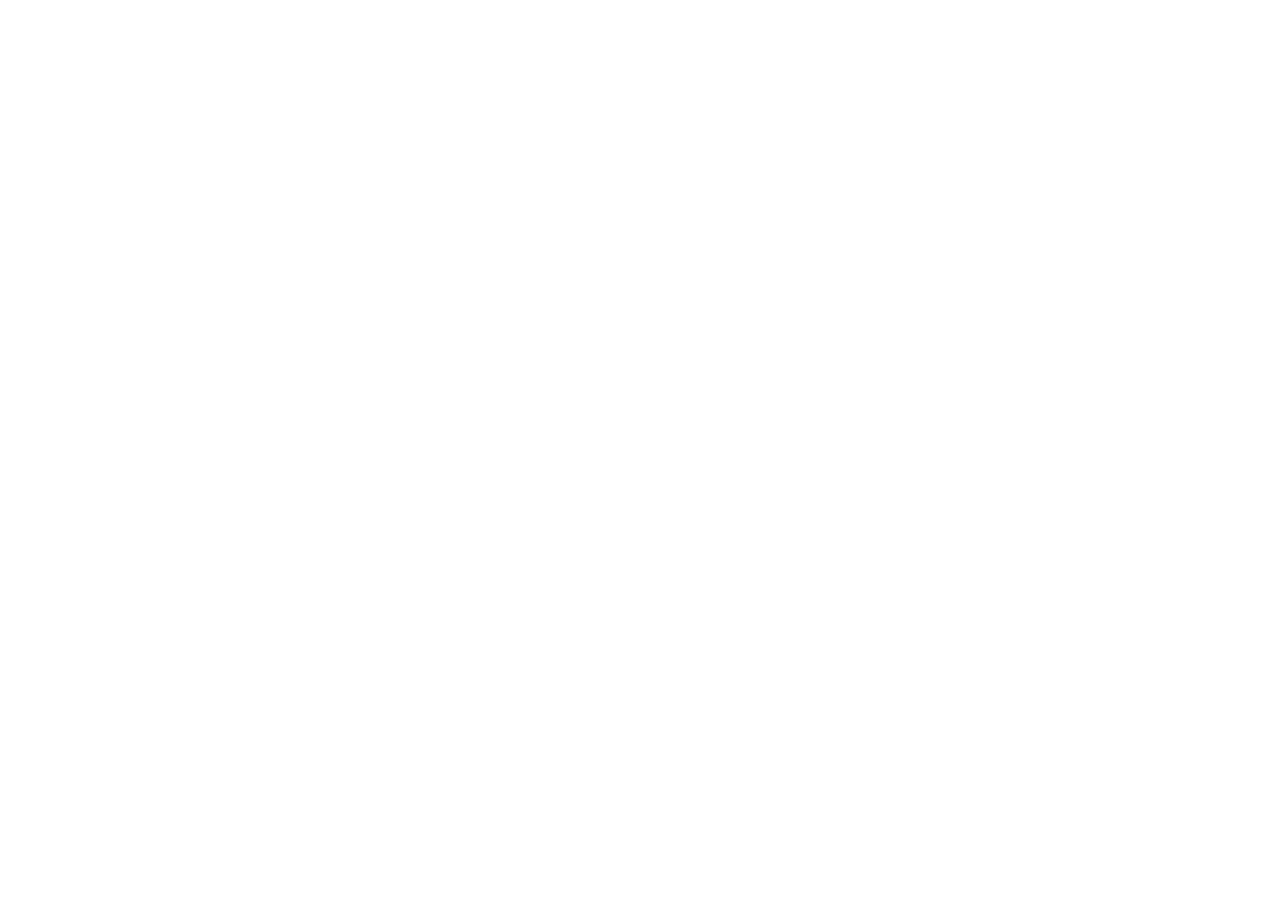
==== index.html @ c8432396 "primeiro commit do HTML" ====
<!DOCTYPE html>
<html lang="en">
<head>
    <meta charset="UTF-8">
    <meta name="viewport" content="width=device-width, initial-scale=1.0">
    <title>Feedback</title>
</head>
<body>
    
</body>
</html>
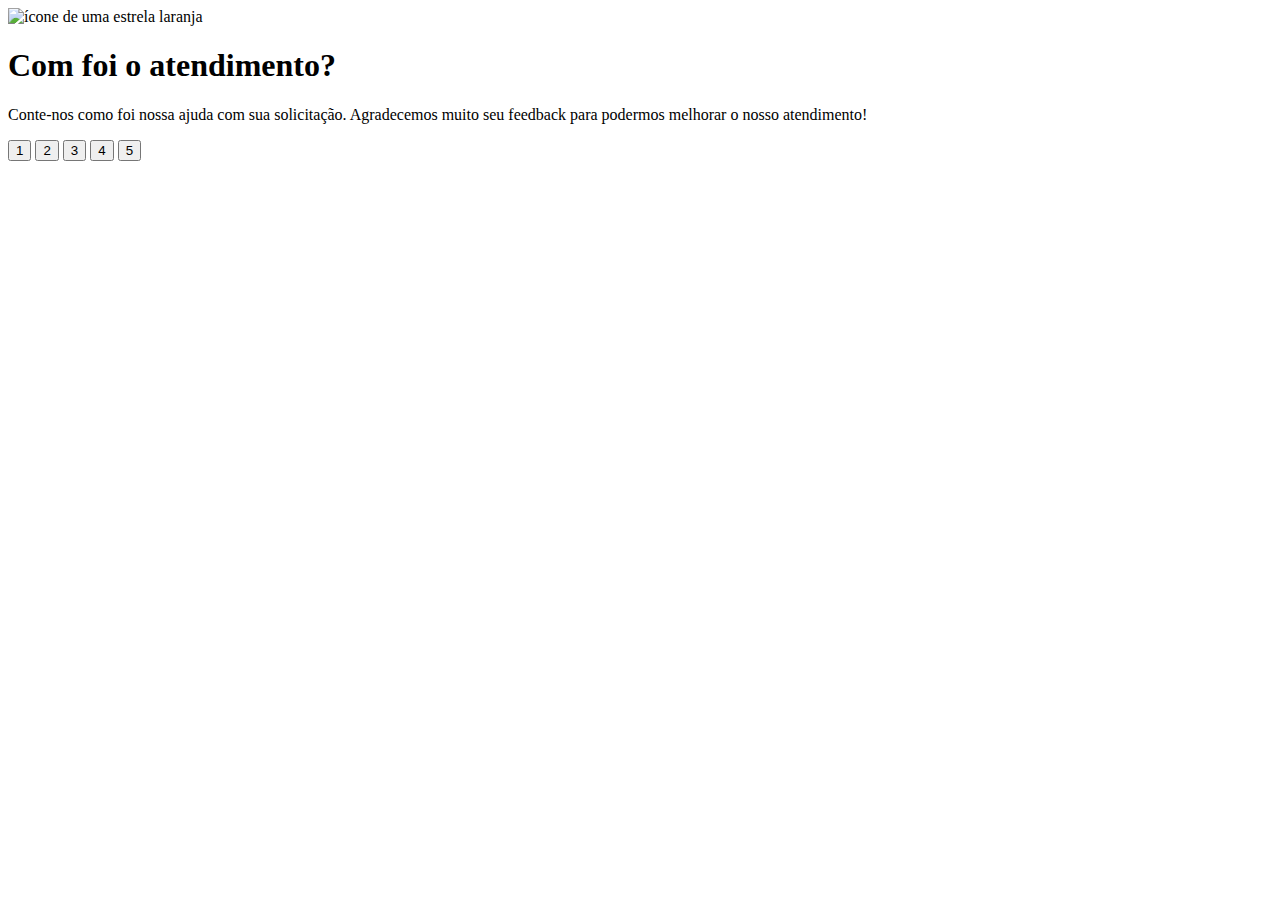
==== commit a4b30445: "segundo commit do HTML" ====
--- a/index.html
+++ b/index.html
@@ -6,6 +6,22 @@
     <title>Feedback</title>
 </head>
 <body>
-    
+    <div class="card">
+        <div>
+            <img src="./images/icon-star.svg" alt="ícone de uma estrela laranja">
+        </div>
+
+        <h1>Com foi o atendimento?</h1>
+        
+        <p>Conte-nos como foi nossa ajuda com sua solicitação. Agradecemos muito seu feedback para podermos melhorar o nosso atendimento!</p>
+
+        <div>
+          <button>1</button>
+          <button>2</button>
+          <button>3</button>
+          <button>4</button>
+          <button>5</button>  
+        </div>
+    </div>
 </body>
 </html>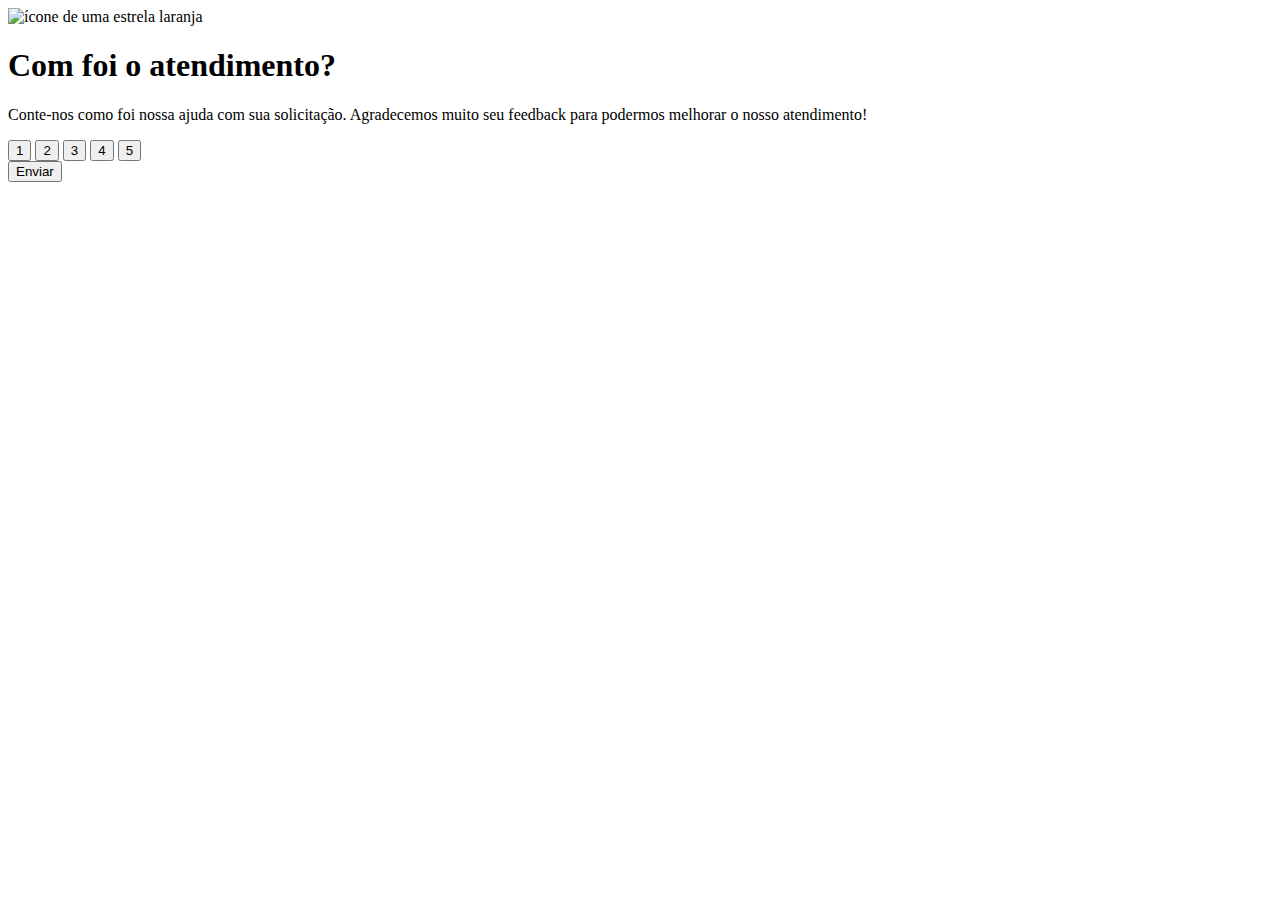
==== commit e142708f: "terceiro commit do HTML" ====
--- a/index.html
+++ b/index.html
@@ -7,7 +7,7 @@
 </head>
 <body>
     <div class="card">
-        <div>
+        <div class="estrela">
             <img src="./images/icon-star.svg" alt="ícone de uma estrela laranja">
         </div>
 
@@ -15,13 +15,15 @@
         
         <p>Conte-nos como foi nossa ajuda com sua solicitação. Agradecemos muito seu feedback para podermos melhorar o nosso atendimento!</p>
 
-        <div>
+        <div class="notas">
           <button>1</button>
           <button>2</button>
           <button>3</button>
           <button>4</button>
           <button>5</button>  
         </div>
+
+        <button>Enviar</button>
     </div>
 </body>
 </html>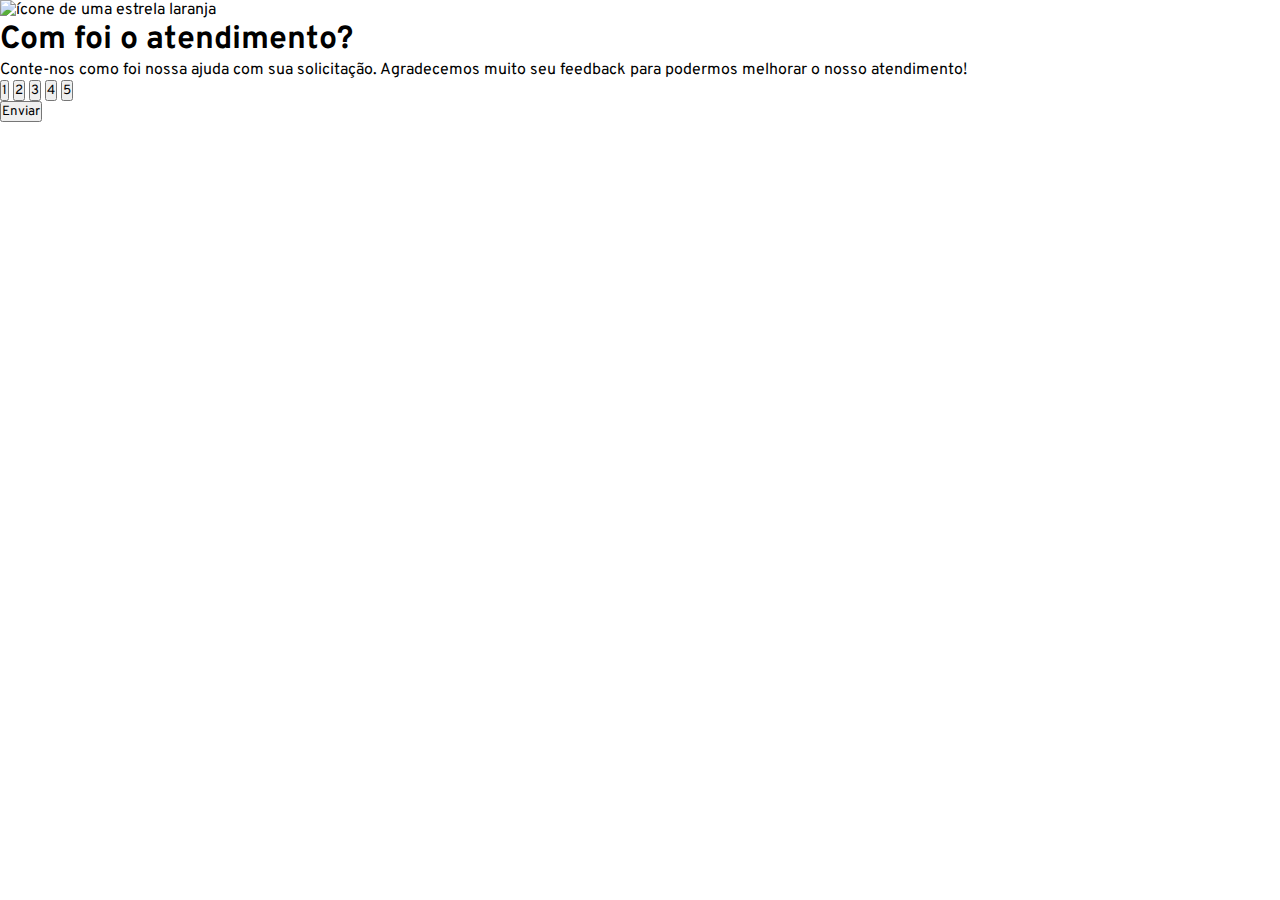
==== commit d6f630af: "quarto commit do HTML e primeiro commit do CSS" ====
--- a/index.html
+++ b/index.html
@@ -3,6 +3,10 @@
 <head>
     <meta charset="UTF-8">
     <meta name="viewport" content="width=device-width, initial-scale=1.0">
+    <link rel="stylesheet" href="style.css">
+    <link rel="preconnect" href="https://fonts.googleapis.com">
+    <link rel="preconnect" href="https://fonts.gstatic.com" crossorigin>
+    <link href="https://fonts.googleapis.com/css2?family=Overpass:ital,wght@0,100..900;1,100..900&display=swap" rel="stylesheet">
     <title>Feedback</title>
 </head>
 <body>
--- a/style.css
+++ b/style.css
@@ -0,0 +1,6 @@
+* {
+    margin: 0;
+    padding: 0;
+    box-sizing: border-box;
+    font-family: "Overpass", sans-serif;
+}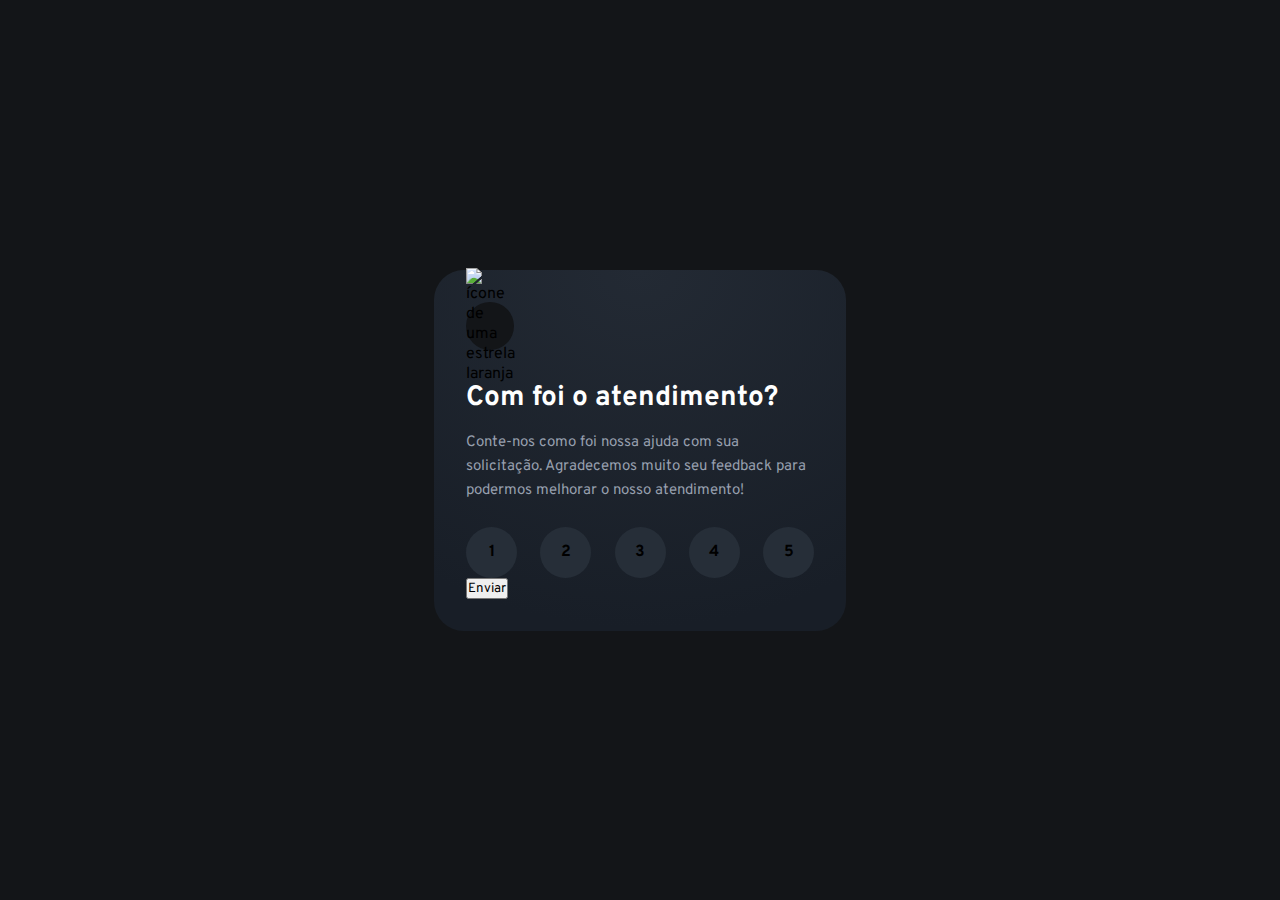
==== commit 0b36e81a: "quinto commit do CSS" ====
--- a/index.html
+++ b/index.html
@@ -19,7 +19,7 @@
         
         <p>Conte-nos como foi nossa ajuda com sua solicitação. Agradecemos muito seu feedback para podermos melhorar o nosso atendimento!</p>
 
-        <div class="notas">
+        <div class="botoes">
           <button>1</button>
           <button>2</button>
           <button>3</button>
--- a/style.css
+++ b/style.css
@@ -3,4 +3,80 @@
     padding: 0;
     box-sizing: border-box;
     font-family: "Overpass", sans-serif;
-}+    -webkit-font-smothing: antialiased;
+}
+
+:root {
+    --dark-blue: #262E38;
+    --light-grey: #969FAD;
+    --medium-grey: #7C8798;
+    --orange: #fC7614;
+    --white: #FFF;
+    --very-dark-blue: #131518; 
+    --black-gradient: radial-gradient(98.96% 98.96% at 50% 0%, #232a34 0%, #181e27 100%);
+}
+
+body {
+    background-color: var(--very-dark-blue); 
+    height: 100svh;
+
+    display: flex;
+    justify-content: center;
+    align-items: center;
+}    
+
+    .card {
+        background: var(--black-gradient);
+        max-width: 412px;
+        padding: 32px;
+        border-radius: 30px;
+    } 
+
+    .card h1 {
+        color: var(--white);
+        font-size: 28px;
+        margin-bottom: 15px;
+    }
+
+    .card p {
+        color: var(--light-grey);
+        font-size: 15px;
+        line-height: 24px;
+        margin-bottom: 24px;
+    }
+
+    .botoes {
+        display: flex;
+        justify-content: space-between;
+    }
+
+    .botoes button {
+        width: 51px;
+        height: 51px;
+        font-size: 16px;
+        font-weight: 700;
+        line-height: 24px;
+        border-radius: 50%;
+        border: none;
+        color: var(--medius-grey);
+        background-color: var(--dark-blue);
+    }
+
+    .estrela {
+        background-color: var(--very-dark-blue);
+        width: 48px;
+        height: 48px;
+
+        display: flex;
+        justify-content: center;
+        align-items: center;
+
+        border-radius: 50%;
+
+        margin-bottom: 30px;
+        
+    }
+
+    .botoes button:hover {
+        
+    }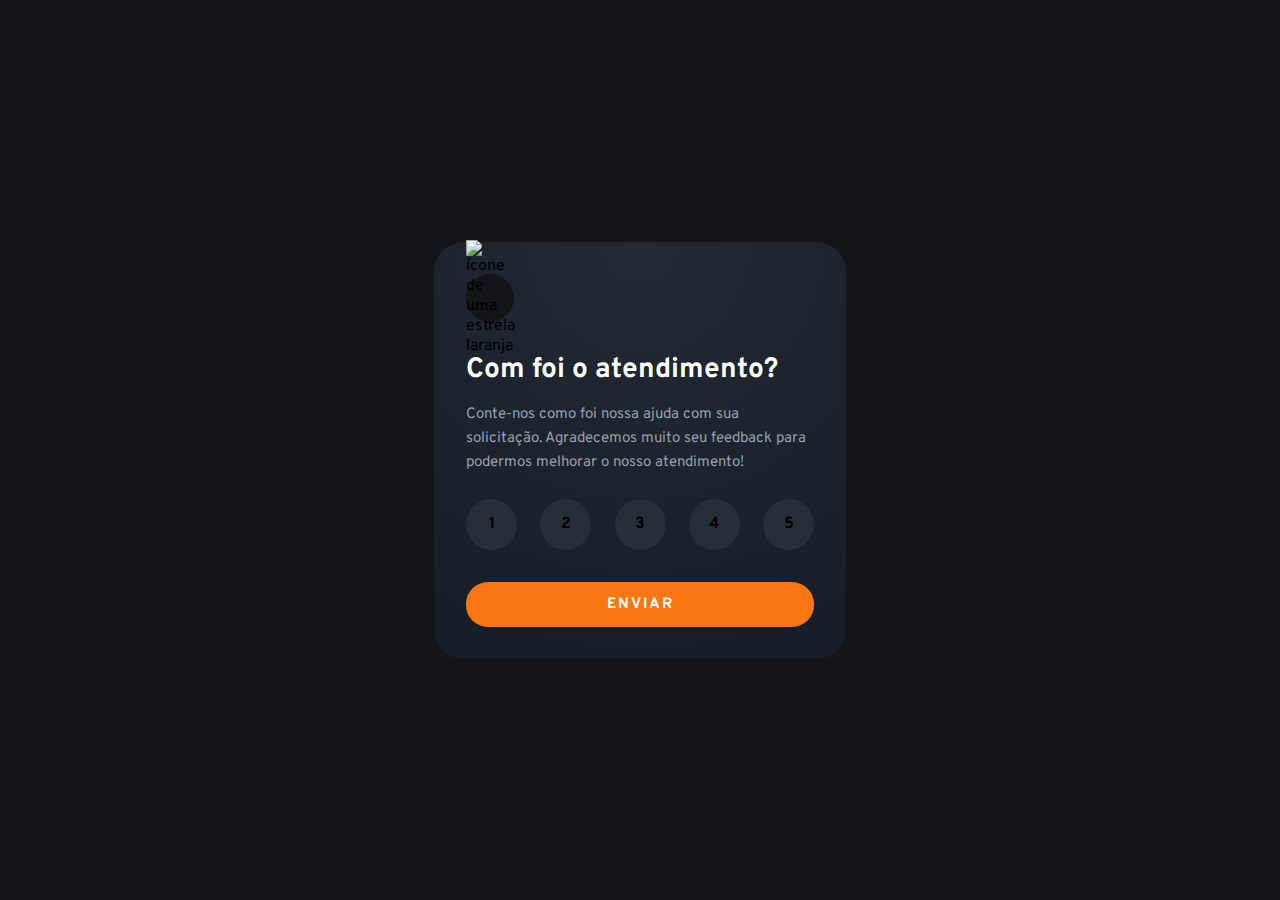
==== commit 31233f9a: "quinto commit do HTML e sétimo commit do CSS" ====
--- a/index.html
+++ b/index.html
@@ -27,7 +27,8 @@
           <button>5</button>  
         </div>
 
-        <button>Enviar</button>
+
+        <a href="">Enviar</a>
     </div>
 </body>
 </html>--- a/style.css
+++ b/style.css
@@ -48,6 +48,7 @@
     .botoes {
         display: flex;
         justify-content: space-between;
+        margin-bottom: 32px;
     }
 
     .botoes button {
@@ -60,6 +61,8 @@
         border: none;
         color: var(--medius-grey);
         background-color: var(--dark-blue);
+
+        transition: all ease-in-out 0.3s;
     }
 
     .estrela {
@@ -78,5 +81,37 @@
     }
 
     .botoes button:hover {
-        
+        color: var(--white);
+        background-color: var(--orange);
+        cursor: pointer;
+    }
+
+    .botoes button:focus {
+        color: var(--white);
+        background-color: var(--light-grey);
+    }
+
+    .card > a {
+        display: block;
+        width: 100%;
+        padding: 13px;
+        background-color: var(--orange);
+        border: none;
+        border-radius: 22px;
+
+        font-size: 15px;
+        font-weight: 700;
+        text-transform: uppercase;
+        letter-spacing: 2px;
+        color: var(--white);
+        text-align: center;
+        text-decoration: none;
+
+        transition: all ease-in-out 0.3s;
+    }
+
+    .card > a:hover {
+        color: var(--orange);
+        background-color: var(--white);
+        cursor: pointer;
     }